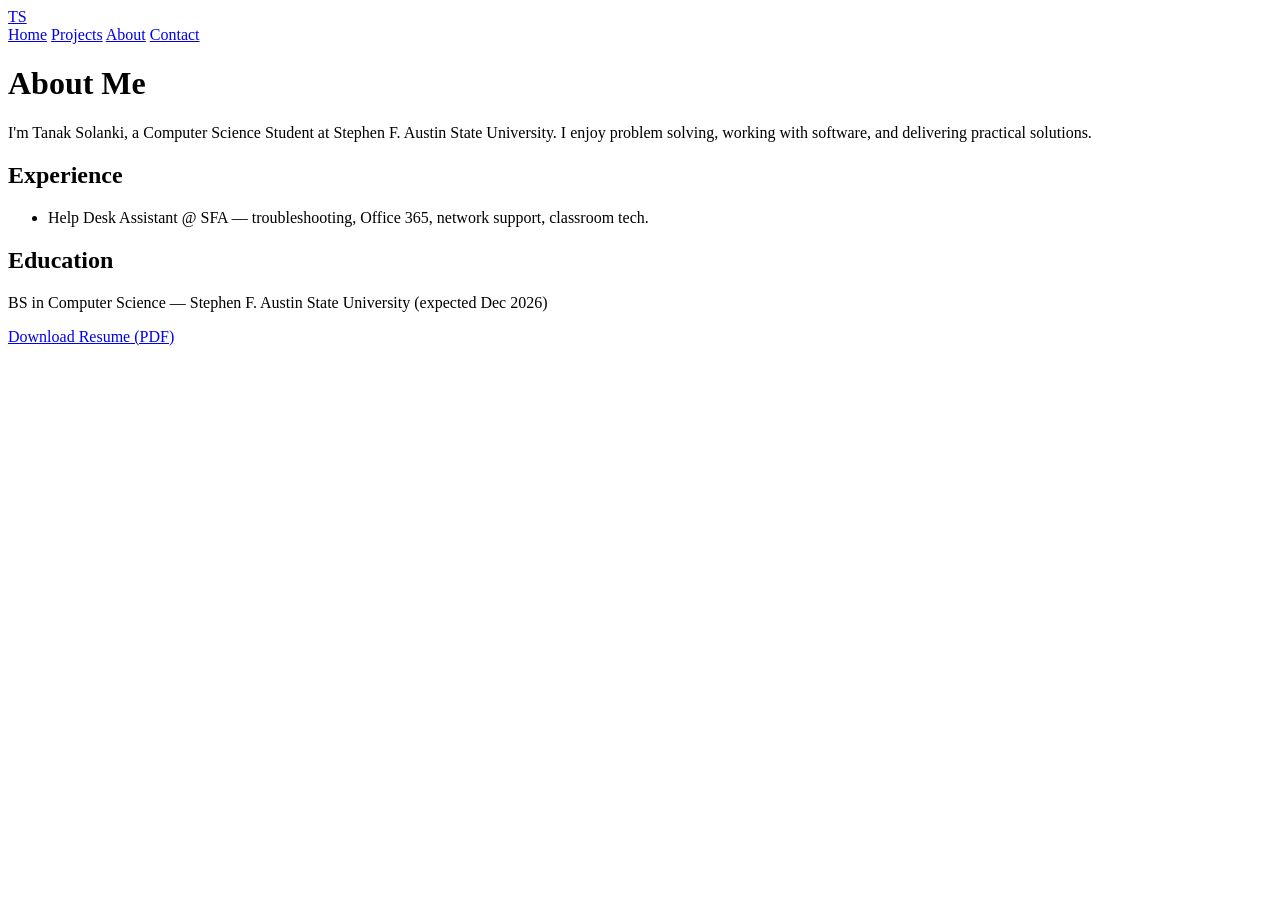
==== about.html @ 54babe48 "made changes" ====
<!doctype html>
<html lang="en">
<head>
  <meta charset="utf-8" />
  <meta name="viewport" content="width=device-width,initial-scale=1" />
  <title>About — Tanak Solanki</title>
  <link rel="stylesheet" href="css/style.css" />
</head>
<body>
  <header class="topbar">
    <div class="container topbar-inner">
      <a class="brand" href="index.html"><span class="logo">TS</span></a>
      <nav class="nav">
        <a href="index.html">Home</a>
        <a href="projects.html">Projects</a>
        <a href="about.html" class="active">About</a>
        <a href="contact.html">Contact</a>
      </nav>
    </div>
  </header>

  <main class="container content">
    <h1>About Me</h1>
    <p>I'm Tanak Solanki, a Computer Science Student at Stephen F. Austin State University. I enjoy problem solving, working with software, and delivering practical solutions.</p>

    <h2>Experience</h2>
    <ul>
      <li>Help Desk Assistant @ SFA — troubleshooting, Office 365, network support, classroom tech.</li>
    </ul>

    <h2>Education</h2>
    <p>BS in Computer Science — Stephen F. Austin State University (expected Dec 2026)</p>

    <a class="btn" href="Tanak%20Solanki-resume.pdf" target="_blank">Download Resume (PDF)</a>
  </main>

  <script src="js/chatbot.js"></script>
</body>
</html>
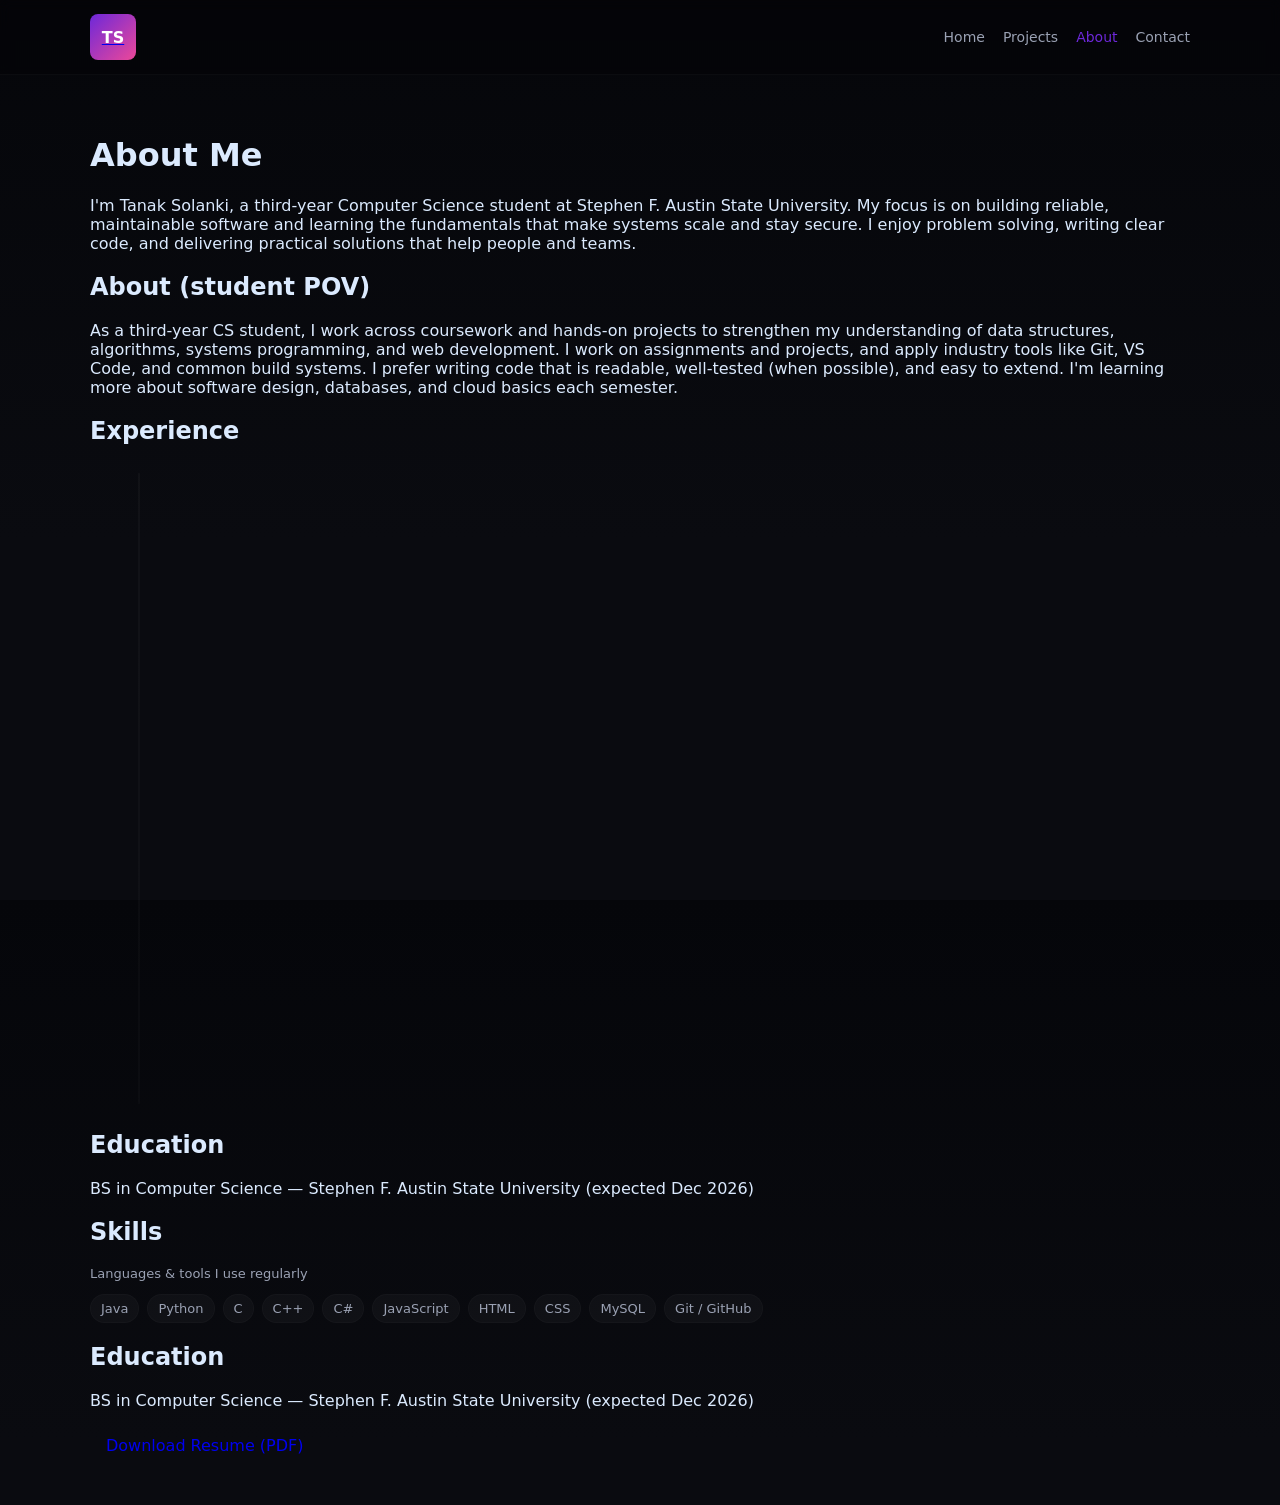
==== commit 32987c35: "made more changes to the code" ====
--- a/about.html
+++ b/about.html
@@ -21,19 +21,95 @@
 
   <main class="container content">
     <h1>About Me</h1>
-    <p>I'm Tanak Solanki, a Computer Science Student at Stephen F. Austin State University. I enjoy problem solving, working with software, and delivering practical solutions.</p>
+  <p>I'm Tanak Solanki, a third-year Computer Science student at Stephen F. Austin State University. My focus is on building reliable, maintainable software and learning the fundamentals that make systems scale and stay secure. I enjoy problem solving, writing clear code, and delivering practical solutions that help people and teams.</p>
 
-    <h2>Experience</h2>
-    <ul>
-      <li>Help Desk Assistant @ SFA — troubleshooting, Office 365, network support, classroom tech.</li>
-    </ul>
+  <h2>About (student POV)</h2>
+  <p>As a third-year CS student, I work across coursework and hands-on projects to strengthen my understanding of data structures, algorithms, systems programming, and web development. I work on assignments and projects, and apply industry tools like Git, VS Code, and common build systems. I prefer writing code that is readable, well-tested (when possible), and easy to extend. I'm learning more about software design, databases, and cloud basics each semester.</p>
+
+    <h2 id="experience">Experience</h2>
+
+    <section class="timeline" aria-label="Work and project experience">
+      <div class="timeline-item reveal">
+        <div class="timeline-year">2024 — 2025</div>
+        <div class="timeline-content">
+          <h3>Help Desk Assistant — Stephen F. Austin State University</h3>
+          <p class="text-muted">On-site & remote IT support · Windows & macOS · Office 365 · Classroom A/V · Networking</p>
+          <ul>
+            <li>Responded to support tickets and resolved hardware and software issues for faculty, staff, and students.</li>
+            <li>Configured classroom A/V equipment and performed routine maintenance to reduce downtime.</li>
+            <li>Documented common fixes and improved ticket triage procedures to speed up resolutions.</li>
+          </ul>
+          <div class="chips">
+            <span class="chip">Troubleshooting</span>
+            <span class="chip">Office 365</span>
+            <span class="chip">Networking</span>
+            <span class="chip">Customer Support</span>
+          </div>
+        </div>
+      </div>
+
+      <div class="timeline-item reveal">
+        <div class="timeline-year">2023</div>
+        <div class="timeline-content">
+          <h3>Student Developer — Personal Projects</h3>
+          <p class="text-muted">Full-stack web projects · Automation · Small tools</p>
+          <ul>
+            <li>Designed and implemented front-end interfaces with accessibility and usability in mind.</li>
+            <li>Built small APIs and automation scripts to streamline workflows and reduce manual tasks.</li>
+            <li>Deployed and iterated on full-stack projects end-to-end, improving code quality each iteration.</li>
+          </ul>
+          <div class="chips">
+            <span class="chip">HTML/CSS</span>
+            <span class="chip">JavaScript</span>
+            <span class="chip">Python</span>
+            <span class="chip">APIs</span>
+          </div>
+        </div>
+      </div>
+
+      <div class="timeline-item reveal">
+        <div class="timeline-year">2022</div>
+        <div class="timeline-content">
+          <h3>Volunteer / Tutor — CS Peer Help</h3>
+          <p class="text-muted">Peer tutoring · Algorithms · Intro programming</p>
+          <ul>
+            <li>Tutored students in introductory programming and data structures.</li>
+            <li>Led group study sessions and explained debugging strategies and problem-solving patterns.</li>
+            <li>Helped students improve assignment design and code clarity.</li>
+          </ul>
+          <div class="chips">
+            <span class="chip">Teaching</span>
+            <span class="chip">Python</span>
+            <span class="chip">Problem Solving</span>
+          </div>
+        </div>
+      </div>
+    </section>
 
     <h2>Education</h2>
     <p>BS in Computer Science — Stephen F. Austin State University (expected Dec 2026)</p>
+      <h2>Skills</h2>
+      <p class="text-muted">Languages & tools I use regularly</p>
+      <div class="chips">
+        <span class="chip">Java</span>
+        <span class="chip">Python</span>
+        <span class="chip">C</span>
+        <span class="chip">C++</span>
+        <span class="chip">C#</span>
+        <span class="chip">JavaScript</span>
+        <span class="chip">HTML</span>
+        <span class="chip">CSS</span>
+        <span class="chip">MySQL</span>
+        <span class="chip">Git / GitHub</span>
+      </div>
+
+      <h2>Education</h2>
+      <p>BS in Computer Science — Stephen F. Austin State University (expected Dec 2026)</p>
 
     <a class="btn" href="Tanak%20Solanki-resume.pdf" target="_blank">Download Resume (PDF)</a>
   </main>
 
   <script src="js/chatbot.js"></script>
+  <script src="js/main.js"></script>
 </body>
 </html>
--- a/css/style.css
+++ b/css/style.css
@@ -0,0 +1,137 @@
+:root{
+  --bg:#05060a;
+  --panel:#0b0d12;
+  --muted:#9aa1b3;
+  --accent1: #6d28d9; /* purple */
+  --accent2: #ec4899; /* pink */
+  --glass: rgba(255,255,255,0.02);
+  font-family: Inter, system-ui, -apple-system, "Segoe UI", Roboto, "Helvetica Neue", Arial;
+}
+
+*{box-sizing:border-box}
+html,body{height:100%}
+body{
+  margin:0;
+  background:linear-gradient(180deg,var(--bg),#0a0b10 60%);
+  color:#dbeafe;
+  -webkit-font-smoothing:antialiased;
+  -moz-osx-font-smoothing:grayscale;
+}
+
+/* container */
+.container{max-width:1100px;margin:0 auto;padding:0 20px}
+
+/* topbar */
+.topbar{position:sticky;top:0;background:rgba(3,3,6,0.4);backdrop-filter:blur(6px);border-bottom:1px solid rgba(255,255,255,0.03);z-index:60}
+.topbar-inner{display:flex;align-items:center;justify-content:space-between;padding:14px 0}
+.brand{display:flex;align-items:center;gap:12px}
+.logo{display:inline-flex;width:46px;height:46px;background:linear-gradient(135deg,var(--accent1),var(--accent2));align-items:center;justify-content:center;border-radius:8px;font-weight:700;color:#fff}
+.brand-text .name{font-weight:700}
+.title{font-size:12px;color:var(--muted)}
+.nav{display:flex;gap:18px;align-items:center}
+.nav a{color:var(--muted);text-decoration:none;font-size:14px}
+.nav a.active, .nav a:hover{color:var(--accent1)}
+
+/* hero */
+.intro{display:grid;grid-template-columns:1fr;gap:28px;padding:48px 0;align-items:center}
+@media(min-width:920px){ .intro{grid-template-columns:460px 1fr} }
+
+#initials-wrap{position:relative;width:100%;height:280px;display:flex;align-items:center;justify-content:center}
+#initials{width:420px;height:180px;overflow:visible}
+#initials-text{stroke-dasharray:800;stroke-dashoffset:800;animation:draw 1.6s ease-out forwards, glow 1.6s 0.6s ease-out forwards}
+@keyframes draw{
+  to{stroke-dashoffset:0}
+}
+@keyframes glow{
+  0%{filter:drop-shadow(0 0 0 var(--accent1))}
+  100%{filter:drop-shadow(0 8px 24px rgba(236,72,153,0.25))}
+}
+#intro-canvas{position:absolute;inset:0;pointer-events:none}
+
+/* hero text */
+.hero-copy h1{font-size:34px;margin:0}
+.hero-sub{color:var(--muted);margin-top:6px;font-size:15px}
+.hero-copy p{color:var(--muted);margin-top:12px;max-width:56ch}
+.hero-meta{margin-top:12px;font-size:13px}
+.hero-actions{margin-top:20px;display:flex;gap:12px}
+.btn{display:inline-block;padding:10px 16px;border-radius:8px;text-decoration:none}
+.btn.primary{background:linear-gradient(90deg,var(--accent1),var(--accent2));color:white}
+.btn.ghost{border:1px solid rgba(255,255,255,0.06);color:var(--muted);background:transparent}
+
+/* features */
+.features{display:grid;grid-template-columns:1fr;gap:16px;margin-top:28px}
+@media(min-width:800px){ .features{grid-template-columns:repeat(3,1fr)} }
+.card{background:var(--panel);padding:18px;border-radius:10px;border:1px solid rgba(255,255,255,0.03)}
+
+/* contact list */
+.contact-list{list-style:none;padding:0;margin:0;display:flex;flex-direction:column;gap:8px}
+.contact-list a{color:var(--accent2);text-decoration:none}
+
+
+/* content pages */
+.content{padding:40px 0}
+.project-grid{display:grid;grid-template-columns:1fr;gap:12px}
+@media(min-width:800px){ .project-grid{grid-template-columns:repeat(2,1fr)} }
+.project-card{display:block;padding:18px;background:var(--panel);border-radius:10px;border:1px solid rgba(255,255,255,0.03);text-decoration:none;color:inherit}
+
+/* project card enhancements */
+.project-card{display:flex;flex-direction:column;gap:12px;min-height:120px;transition:transform 220ms ease,box-shadow 220ms ease}
+.project-card:hover{transform:translateY(-6px);box-shadow:0 12px 40px rgba(0,0,0,0.6)}
+.project-card h3{margin:0}
+.project-card p{margin:0;color:var(--muted)}
+.project-meta{display:flex;gap:12px;align-items:center;color:var(--muted);font-size:13px}
+
+
+/* timeline */
+.timeline{display:flex;flex-direction:column;gap:18px;margin-top:18px}
+.timeline-item{display:flex;gap:18px;align-items:flex-start}
+.timeline-year{width:96px;flex:0 0 96px;color:var(--muted);font-weight:700}
+.timeline-content{flex:1;background:linear-gradient(180deg,rgba(255,255,255,0.02),transparent);padding:16px;border-radius:10px;border:1px solid rgba(255,255,255,0.03)}
+.timeline-content h3{margin:0 0 6px 0}
+.chips{margin-top:12px;display:flex;gap:8px;flex-wrap:wrap}
+.chip{background:rgba(255,255,255,0.03);padding:6px 10px;border-radius:999px;font-size:13px;color:var(--muted);border:1px solid rgba(255,255,255,0.02)}
+
+/* reveal animation */
+.reveal{opacity:0;transform:translateY(18px);transition:opacity 420ms cubic-bezier(.22,.9,.31,1),transform 420ms cubic-bezier(.22,.9,.31,1)}
+.reveal.visible{opacity:1;transform:none}
+
+@media(min-width:920px){
+  .timeline{gap:22px}
+  .timeline-item{align-items:flex-start}
+}
+
+/* Vertical timeline line and markers */
+@media(min-width:920px){
+  .timeline{position:relative;padding-left:40px}
+  .timeline:before{content:'';position:absolute;left:48px;top:8px;bottom:8px;width:2px;background:linear-gradient(180deg,rgba(255,255,255,0.03),rgba(255,255,255,0.02));border-radius:2px}
+  .timeline-item{position:relative;padding-left:18px}
+  .timeline-item:before{content:'';position:absolute;left:42px;top:18px;width:12px;height:12px;border-radius:999px;background:var(--panel);border:3px solid var(--accent1);box-shadow:0 4px 12px rgba(109,40,217,0.08)}
+  .timeline-year{position:relative;left:-24px;text-align:right;width:96px}
+}
+
+@media(min-width:1100px){
+  /* optional alternating layout */
+  .timeline-item:nth-child(odd){flex-direction:row}
+  .timeline-item:nth-child(even){flex-direction:row-reverse}
+  .timeline-item:nth-child(even) .timeline-year{left:24px;text-align:left}
+  .timeline-item:nth-child(even) .timeline-content{margin-left:0}
+}
+
+/* chatbot bubble */
+#chat-root{position:fixed;right:24px;bottom:24px;z-index:999}
+.chat-toggle{background:linear-gradient(90deg,var(--accent1),var(--accent2));width:56px;height:56px;border-radius:999px;display:flex;align-items:center;justify-content:center;color:#fff;border:none;cursor:pointer;box-shadow:0 6px 25px rgba(0,0,0,0.5)}
+.chat-window{width:360px;max-width:90vw;height:480px;background:linear-gradient(180deg,rgba(10,10,12,0.98),#07070a);border-radius:12px;overflow:hidden;border:1px solid rgba(255,255,255,0.04);box-shadow:0 20px 50px rgba(0,0,0,0.6)}
+.chat-header{padding:12px 16px;border-bottom:1px solid rgba(255,255,255,0.03);display:flex;justify-content:space-between;align-items:center}
+.chat-messages{height:calc(100% - 132px);padding:12px;overflow:auto;display:flex;flex-direction:column;gap:10px}
+.chat-input{display:flex;padding:12px;border-top:1px solid rgba(255,255,255,0.03);gap:8px}
+.chat-input input{flex:1;padding:10px;border-radius:8px;border:1px solid rgba(255,255,255,0.04);background:transparent;color:var(--muted)}
+.chat-input button{padding:8px 12px;border-radius:8px;border:none;background:var(--accent1);color:white}
+
+/* chat bubbles */
+.chat-msg{max-width:84%;padding:10px 12px;border-radius:10px;line-height:1.4}
+.chat-msg.bot{background:linear-gradient(90deg,var(--panel),rgba(255,255,255,0.02));color:#e6edf3;align-self:flex-start;border:1px solid rgba(255,255,255,0.02)}
+.chat-msg.user{background:linear-gradient(90deg,rgba(109,40,217,0.12),rgba(236,72,153,0.08));color:#cfe0ff;align-self:flex-end;border:1px solid rgba(109,40,217,0.08)}
+
+
+/* small utilities */
+.text-muted{color:var(--muted);font-size:13px}
